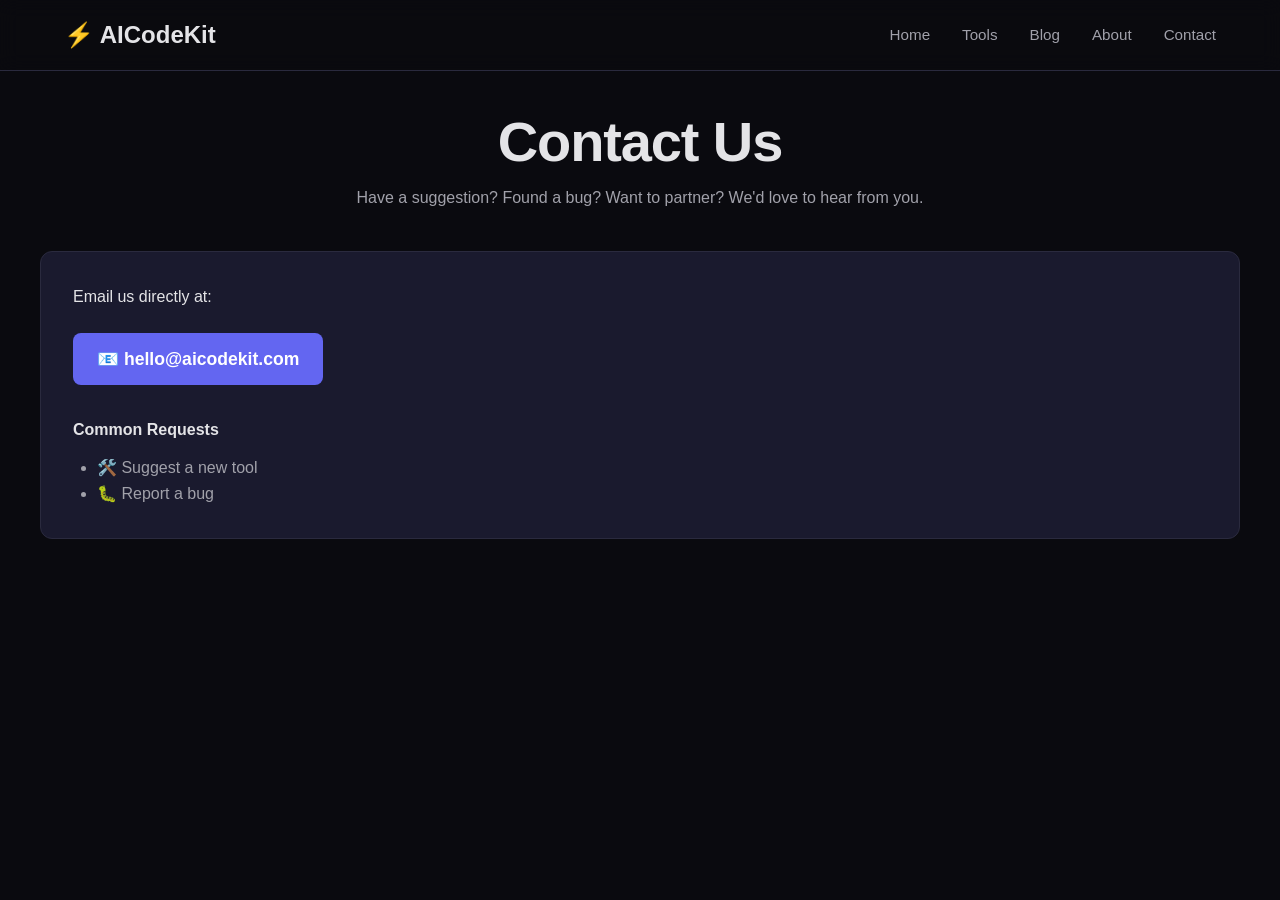
==== contact.html @ 117e0f4b "Create contact.html" ====
<!DOCTYPE html>
<html lang="en">
<head>
    <meta charset="UTF-8">
    <meta name="viewport" content="width=device-width, initial-scale=1.0">
    <title>Contact AICodeKit</title>
    <meta name="description" content="Get in touch with AICodeKit. Suggest new tools, report bugs, or partner with us.">
    <link rel="stylesheet" href="css/style.css">
</head>
<body>
    <nav class="navbar"><div class="container">
        <a href="/" class="logo">⚡ AICodeKit</a>
        <button class="mobile-toggle" aria-label="Menu">☰</button>
        <ul class="nav-links">
            <li><a href="/">Home</a></li>
            <li><a href="/tools/code-reviewer.html">Tools</a></li>
            <li><a href="/blog/">Blog</a></li>
            <li><a href="/about.html">About</a></li>
            <li><a href="/contact.html">Contact</a></li>
        </ul>
    </div></nav>

    <main class="container tool-page">
        <div class="tool-header">
            <h1>Contact Us</h1>
            <p>Have a suggestion? Found a bug? Want to partner? We'd love to hear from you.</p>
        </div>
        
        <div class="tool-container">
            <p style="margin-bottom:24px;">Email us directly at:</p>
            <a href="mailto:hello@aicodekit.com" class="btn" style="font-size:1.1rem;">📧 hello@aicodekit.com</a>
            
            <div style="margin-top:32px;">
                <h4>Common Requests</h4>
                <ul style="margin-left:24px;color:var(--text-muted);margin-top:12px;">
                    <li>🛠️ Suggest a new tool</li>
                    <li>🐛 Report a bug</li>
---- css/style.css ----
/* ===== CSS Variables ===== */
:root {
    --bg: #0a0a0f;
    --bg-elevated: #12121a;
    --bg-card: #1a1a2e;
    --border: #2a2a3e;
    --text: #e4e4e7;
    --text-muted: #a1a1aa;
    --primary: #6366f1;
    --primary-hover: #818cf8;
    --success: #22c55e;
    --warning: #f59e0b;
    --error: #ef4444;
    --radius: 12px;
    --shadow: 0 4px 6px -1px rgba(0,0,0,0.3);
    --font: 'Inter', -apple-system, BlinkMacSystemFont, 'Segoe UI', sans-serif;
    --font-mono: 'JetBrains Mono', 'Fira Code', 'Consolas', monospace;
}

/* ===== Reset & Base ===== */
*, *::before, *::after { box-sizing: border-box; margin: 0; padding: 0; }
html { scroll-behavior: smooth; }
body {
    font-family: var(--font);
    background: var(--bg);
    color: var(--text);
    line-height: 1.6;
    min-height: 100vh;
}

a { color: var(--primary); text-decoration: none; transition: color 0.2s; }
a:hover { color: var(--primary-hover); }

.container {
    max-width: 1200px;
    margin: 0 auto;
    padding: 0 24px;
}

/* ===== Typography ===== */
h1 { font-size: clamp(2rem, 5vw, 3.5rem); font-weight: 800; line-height: 1.1; letter-spacing: -0.02em; }
h2 { font-size: clamp(1.5rem, 3vw, 2rem); font-weight: 700; margin-bottom: 1.5rem; }
h3 { font-size: 1.25rem; font-weight: 600; margin-bottom: 0.5rem; }
h4 { font-size: 1rem; font-weight: 600; margin-bottom: 0.5rem; }

/* ===== Navbar ===== */
.navbar {
    background: rgba(10,10,15,0.9);
    backdrop-filter: blur(10px);
    border-bottom: 1px solid var(--border);
    position: sticky;
    top: 0;
    z-index: 100;
    padding: 16px 0;
}
.navbar .container { display: flex; align-items: center; justify-content: space-between; }
.logo {
    font-size: 1.5rem;
    font-weight: 800;
    color: var(--text);
    display: flex;
    align-items: center;
    gap: 8px;
}
.nav-links {
    display: flex;
    list-style: none;
    gap: 32px;
}
.nav-links a {
    color: var(--text-muted);
    font-weight: 500;
    font-size: 0.95rem;
}
.nav-links a:hover { color: var(--text); }
.mobile-toggle {
    display: none;
    background: none;
    border: none;
    color: var(--text);
    font-size: 1.5rem;
    cursor: pointer;
}

/* ===== Hero ===== */
.hero {
    padding: 80px 0 60px;
    text-align: center;
    background: radial-gradient(ellipse at top, rgba(99,102,241,0.1) 0%, transparent 50%);
}
.hero h1 { margin-bottom: 1rem; }
.subtitle {
    font-size: 1.25rem;
    color: var(--text-muted);
    max-width: 600px;
    margin: 0 auto 2rem;
}
.hero-stats {
    display: flex;
    justify-content: center;
    gap: 32px;
    flex-wrap: wrap;
    font-weight: 600;
    color: var(--text-muted);
}

/* ===== Tool Cards ===== */
.tools-grid { padding: 60px 0; }
.grid {
    display: grid;
    grid-template-columns: repeat(auto-fit, minmax(320px, 1fr));
    gap: 24px;
    margin-top: 2rem;
}
.tool-card {
    background: var(--bg-card);
    border: 1px solid var(--border);
    border-radius: var(--radius);
    padding: 32px;
    transition: transform 0.2s, box-shadow 0.2s, border-color 0.2s;
    display: flex;
    flex-direction: column;
}
.tool-card:hover {
    transform: translateY(-4px);
    box-shadow: var(--shadow), 0 0 20px rgba(99,102,241,0.1);
    border-color: var(--primary);
}
.tool-icon { font-size: 2.5rem; margin-bottom: 16px; }
.tool-card h3 { color: var(--text); margin-bottom: 12px; }
.tool-card p { color: var(--text-muted); flex-grow: 1; margin-bottom: 16px; }
.tool-tag {
    display: inline-block;
    background: rgba(99,102,241,0.1);
    color: var(--primary);
    padding: 6px 12px;
    border-radius: 20px;
    font-size: 0.85rem;
    font-weight: 600;
    width: fit-content;
}

/* ===== Features ===== */
.why-us { padding: 60px 0; border-top: 1px solid var(--border); }
.features {
    display: grid;
    grid-template-columns: repeat(auto-fit, minmax(250px, 1fr));
    gap: 32px;
    margin-top: 2rem;
}
.feature h4 { color: var(--primary); }
.feature p { color: var(--text-muted); }

/* ===== Blog Posts ===== */
.latest-posts { padding: 60px 0; border-top: 1px solid var(--border); }
.posts-grid {
    display: grid;
    grid-template-columns: repeat(auto-fit, minmax(300px, 1fr));
    gap: 24px;
    margin-top: 2rem;
}
.post-card {
    background: var(--bg-card);
    border: 1px solid var(--border);
    border-radius: var(--radius);
    padding: 24px;
}
.post-date {
    color: var(--text-muted);
    font-size: 0.85rem;
    display: block;
    margin-bottom: 8px;
}
.post-card h3 a { color: var(--text); }
.post-card h3 a:hover { color: var(--primary); }
.post-card p { color: var(--text-muted); margin-top: 8px; font-size: 0.95rem; }

/* ===== Tool Page Layout ===== */
.tool-page { padding: 40px 0; }
.tool-header {
    text-align: center;
    margin-bottom: 40px;
}
.tool-header h1 { margin-bottom: 12px; }
.tool-header p {
    color: var(--text-muted);
    max-width: 600px;
    margin: 0 auto;
}

/* ===== Forms & Inputs ===== */
.tool-container {
    background: var(--bg-card);
    border: 1px solid var(--border);
    border-radius: var(--radius);
    padding: 32px;
    margin-bottom: 24px;
}
label {
    display: block;
    font-weight: 600;
    margin-bottom: 8px;
    color: var(--text);
}
textarea, input[type="text"], select {
    width: 100%;
    background: var(--bg);
    border: 1px solid var(--border);
    border-radius: 8px;
    padding: 12px 16px;
    color: var(--text);
    font-family: var(--font-mono);
    font-size: 0.9rem;
    resize: vertical;
    transition: border-color 0.2s;
}
textarea:focus, input:focus, select:focus {
    outline: none;
    border-color: var(--primary);
}
textarea { min-height: 200px; }
.btn {
    display: inline-flex;
    align-items: center;
    gap: 8px;
    background: var(--primary);
    color: white;
    border: none;
    border-radius: 8px;
    padding: 12px 24px;
    font-size: 1rem;
    font-weight: 600;
    cursor: pointer;
    transition: background 0.2s, transform 0.1s;
}
.btn:hover { background: var(--primary-hover); }
.btn:active { transform: scale(0.98); }
.btn-secondary {
    background: transparent;
    border: 1px solid var(--border);
    color: var(--text);
}
.btn-secondary:hover { background: var(--bg-elevated); }
.btn-group { display: flex; gap: 12px; flex-wrap: wrap; margin-top: 16px; }

/* ===== Results ===== */
.results {
    background: var(--bg);
    border: 1px solid var(--border);
    border-radius: 8px;
    padding: 24px;
    margin-top: 24px;
    display: none;
}
.results.active { display: block; }
.results h3 {
    margin-bottom: 16px;
    padding-bottom: 12px;
    border-bottom: 1px solid var(--border);
}
.result-section { margin-bottom: 20px; }
.result-section:last-child { margin-bottom: 0; }
.result-section h4 {
    color: var(--primary);
    font-size: 0.9rem;
    text-transform: uppercase;
    letter-spacing: 0.05em;
    margin-bottom: 8px;
}
.result-item {
    background: var(--bg-card);
    border-left: 3px solid var(--primary);
    padding: 12px 16px;
    margin-bottom: 8px;
    border-radius: 0 8px 8px 0;
}
.result-item.error { border-left-color: var(--error); }
.result-item.warning { border-left-color: var(--warning); }
.result-item.success { border-left-color: var(--success); }
.result-meta {
    font-size: 0.85rem;
    color: var(--text-muted);
    margin-bottom: 4px;
}
.result-text { font-size: 0.95rem; }
.code-block {
    background: var(--bg);
    border: 1px solid var(--border);
    border-radius: 6px;
    padding: 16px;
    font-family: var(--font-mono);
    font-size: 0.85rem;
    overflow-x: auto;
    white-space: pre-wrap;
    word-break: break-all;
}
.copy-btn {
    float: right;
    background: var(--bg-elevated);
    border: 1px solid var(--border);
    color: var(--text-muted);
    padding: 4px 12px;
    border-radius: 6px;
    font-size: 0.8rem;
    cursor: pointer;
    margin-top: -8px;
}
.copy-btn:hover { color: var(--text); }

/* ===== JSON Specific ===== */
.json-output {
    background: var(--bg);
    border: 1px solid var(--border);
    border-radius: 8px;
    padding: 20px;
    font-family: var(--font-mono);
    font-size: 0.85rem;
    overflow-x: auto;
    white-space: pre;
    margin-top: 16px;
}
.json-key { color: #93c5fd; }
.json-string { color: #86efac; }
.json-number { color: #fca5a5; }
.json-boolean { color: #fcd34d; }

/* ===== Regex Specific ===== */
.regex-output {
    background: var(--bg);
    border: 1px solid var(--border);
    border-radius: 8px;
    padding: 20px;
    font-family: var(--font-mono);
    font-size: 1.1rem;
    color: var(--success);
    margin: 16px 0;
    position: relative;
}
.test-area {
    margin-top: 20px;
}
.test-input {
    width: 100%;
    background: var(--bg);
    border: 1px solid var(--border);
    border-radius: 8px;
    padding: 12px;
    color: var(--text);
    font-family: var(--font);
    margin-bottom: 12px;
}
.test-results {
    background: var(--bg);
    border: 1px solid var(--border);
    border-radius: 8px;
    padding: 16px;
    min-height: 60px;
}
.match-highlight {
    background: rgba(34,197,94,0.2);
    color: var(--success);
    padding: 2px 4px;
    border-radius: 4px;
    font-weight: 600;
}
.no-match {
    color: var(--text-muted);
    font-style: italic;
}

/* ===== Loading ===== */
.loading {
    display: none;
    text-align: center;
    padding: 40px;
}
.loading.active { display: block; }
.spinner {
    width: 40px;
    height: 40px;
    border: 3px solid var(--border);
    border-top-color: var(--primary);
    border-radius: 50%;
    animation: spin 0.8s linear infinite;
    margin: 0 auto 16px;
}
@keyframes spin { to { transform: rotate(360deg); } }

/* ===== Error Message ===== */
.error-msg {
    background: rgba(239,68,68,0.1);
    border: 1px solid var(--error);
    color: var(--error);
    padding: 16px;
    border-radius: 8px;
    margin-top: 16px;
    display: none;
}
.error-msg.active { display: block; }

/* ===== Footer ===== */
footer {
    border-top: 1px solid var(--border);
    padding: 60px 0 24px;
    margin-top: 60px;
}
.footer-grid {
    display: grid;
    grid-template-columns: 2fr 1fr 1fr;
    gap: 40px;
    margin-bottom: 40px;
}
.footer-grid h4 { margin-bottom: 16px; }
.footer-grid ul { list-style: none; }
.footer-grid li { margin-bottom: 8px; }
.footer-grid a { color: var(--text-muted); font-size: 0.95rem; }
.footer-grid a:hover { color: var(--text); }
.copyright {
    text-align: center;
    color: var(--text-muted);
    font-size: 0.9rem;
    padding-top: 24px;
    border-top: 1px solid var(--border);
}

/* ===== Responsive ===== */
@media (max-width: 768px) {
    .mobile-toggle { display: block; }
    .nav-links {
        display: none;
        position: absolute;
        top: 100%;
        left: 0;
        right: 0;
        background: var(--bg-elevated);
        flex-direction: column;
        padding: 20px;
        border-bottom: 1px solid var(--border);
    }
    .nav-links.active { display: flex; }
    .hero { padding: 60px 0 40px; }
    .hero-stats { gap: 16px; }
    .grid { grid-template-columns: 1fr; }
    .footer-grid { grid-template-columns: 1fr; gap: 32px; }
    .btn-group { flex-direction: column; }
    .btn { width: 100%; justify-content: center; }
}
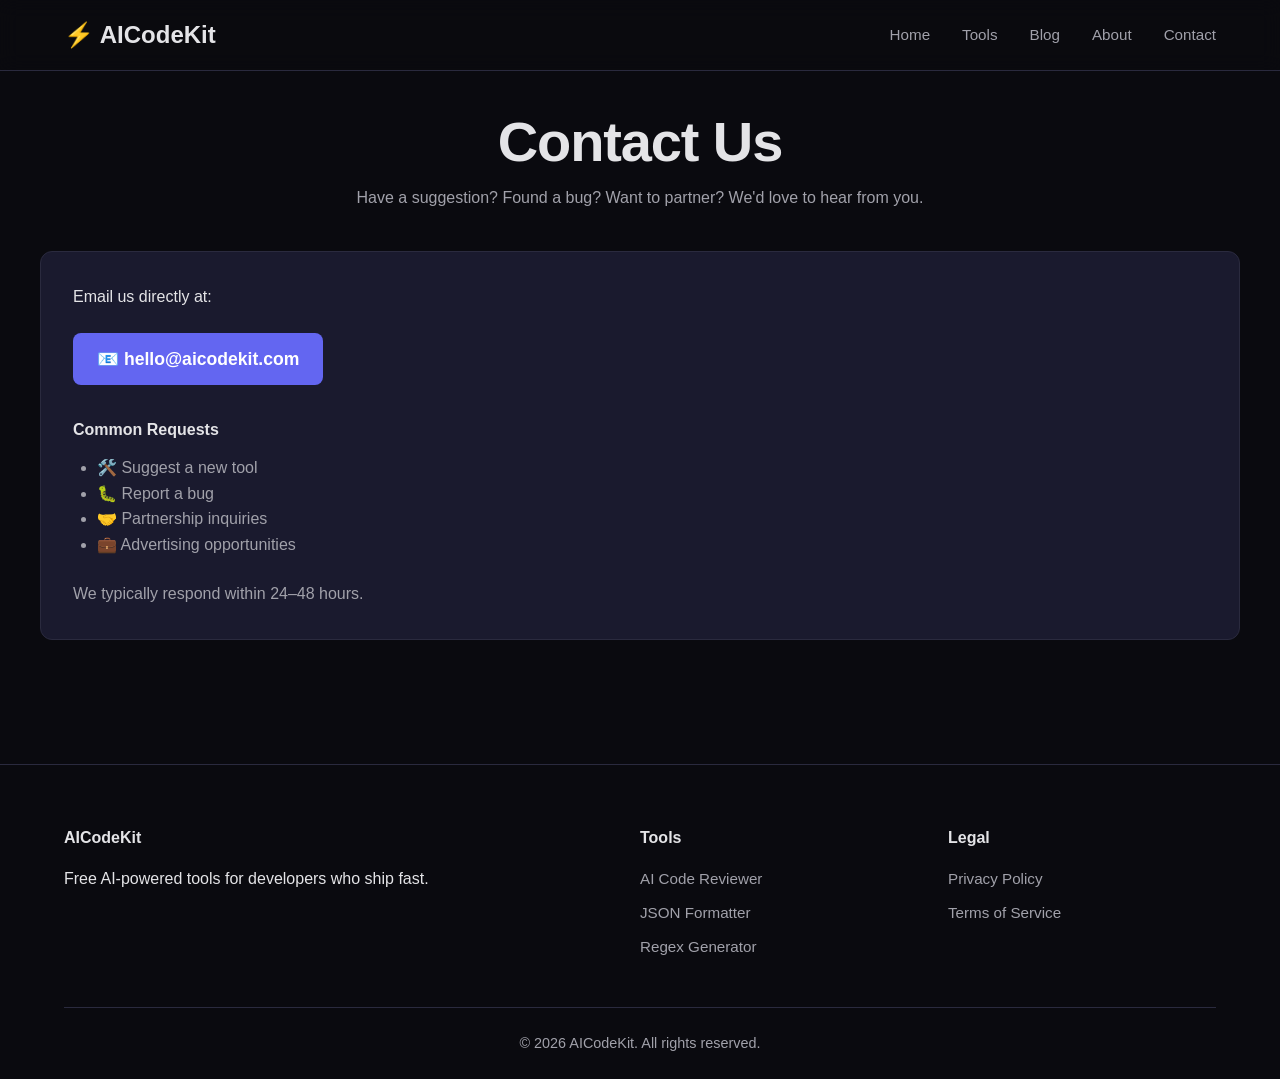
==== commit e2ec8aa2: "Update contact.html" ====
--- a/contact.html
+++ b/contact.html
@@ -35,3 +35,25 @@
                 <ul style="margin-left:24px;color:var(--text-muted);margin-top:12px;">
                     <li>🛠️ Suggest a new tool</li>
                     <li>🐛 Report a bug</li>
+                    <li>🤝 Partnership inquiries</li>
+                    <li>💼 Advertising opportunities</li>
+                </ul>
+            </div>
+            
+            <p style="margin-top:24px;color:var(--text-muted);">We typically respond within 24–48 hours.</p>
+        </div>
+    </main>
+
+    <footer>
+        <div class="container">
+            <div class="footer-grid">
+                <div><h4>AICodeKit</h4><p>Free AI-powered tools for developers who ship fast.</p></div>
+                <div><h4>Tools</h4><ul><li><a href="/tools/code-reviewer.html">AI Code Reviewer</a></li><li><a href="/tools/json-formatter.html">JSON Formatter</a></li><li><a href="/tools/regex-generator.html">Regex Generator</a></li></ul></div>
+                <div><h4>Legal</h4><ul><li><a href="/privacy.html">Privacy Policy</a></li><li><a href="/terms.html">Terms of Service</a></li></ul></div>
+            </div>
+            <p class="copyright">© 2026 AICodeKit. All rights reserved.</p>
+        </div>
+    </footer>
+    <script src="js/main.js"></script>
+</body>
+</html>
